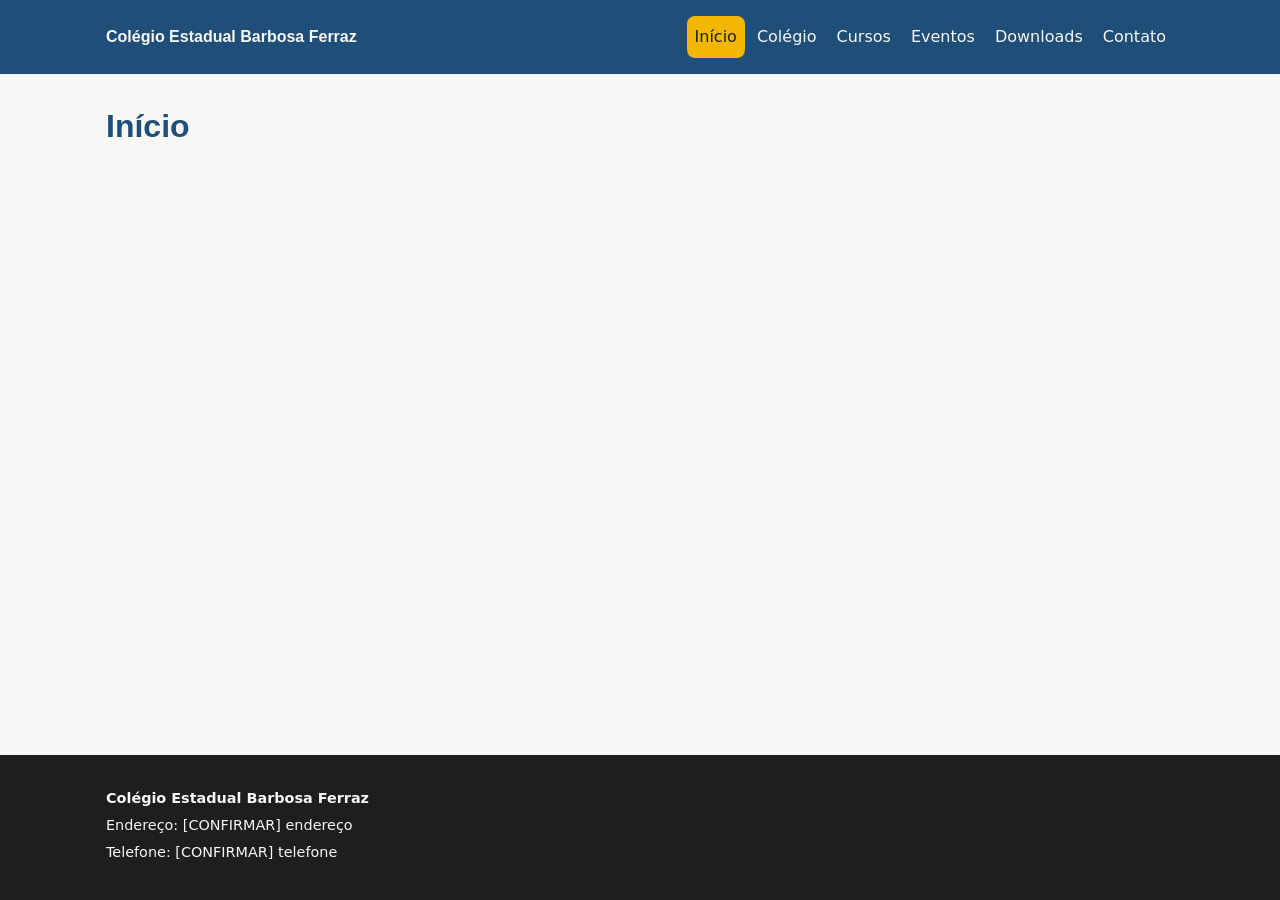
==== index.html @ 989b2b37 "Base do projeto Co-Authored-By: Claude Opus 5.5 <noreply@anthropic.com>" ====
<!DOCTYPE html>
<html lang="pt-br">
<head>
  <meta charset="UTF-8">
  <meta name="viewport" content="width=device-width, initial-scale=1.0">
  <!-- Redireciona automaticamente para a página inicial -->
  <meta http-equiv="refresh" content="0; url=paginas/inicio/index.html">
  <title>Colégio Estadual Barbosa Ferraz</title>
</head>
<body>
  <!-- Link de segurança, caso o redirecionamento automático não funcione -->
  <p><a href="paginas/inicio/index.html">Ir para a página inicial do Colégio Estadual Barbosa Ferraz</a></p>
</body>
</html>
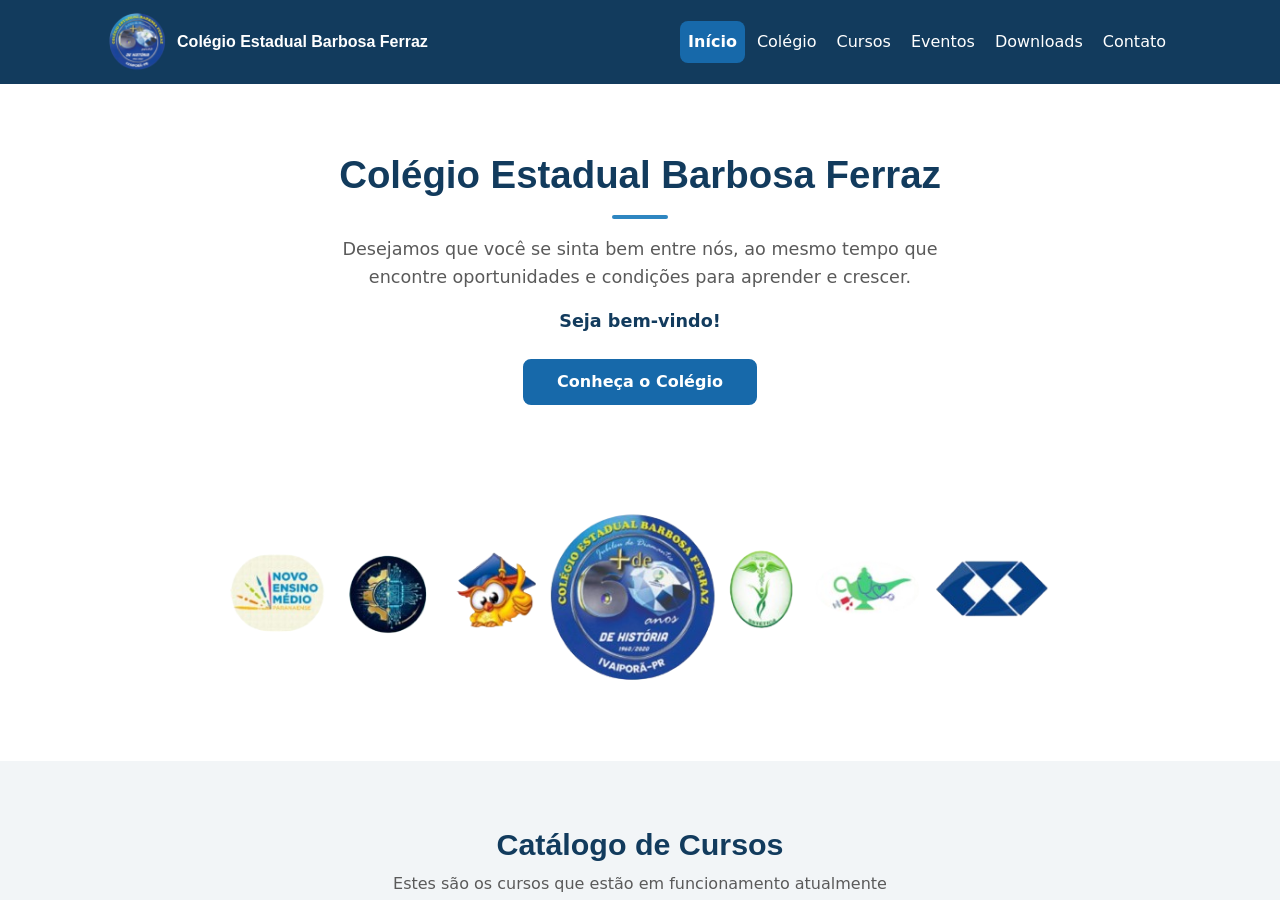
==== commit 1e948e39: "feat: alterações nas REGRAS.md e desenvolvimento da pagina inicial Alterando para que css e js `main" ====
--- a/index.html
+++ b/index.html
@@ -3,6 +3,7 @@
 <head>
   <meta charset="UTF-8">
   <meta name="viewport" content="width=device-width, initial-scale=1.0">
+  <link rel="fav-icon" type="imagens/png" href="imagens-principais/logo-colegio.png">
   <!-- Redireciona automaticamente para a página inicial -->
   <meta http-equiv="refresh" content="0; url=paginas/inicio/index.html">
   <title>Colégio Estadual Barbosa Ferraz</title>
@@ -11,4 +12,4 @@
   <!-- Link de segurança, caso o redirecionamento automático não funcione -->
   <p><a href="paginas/inicio/index.html">Ir para a página inicial do Colégio Estadual Barbosa Ferraz</a></p>
 </body>
-</html>
+</html>
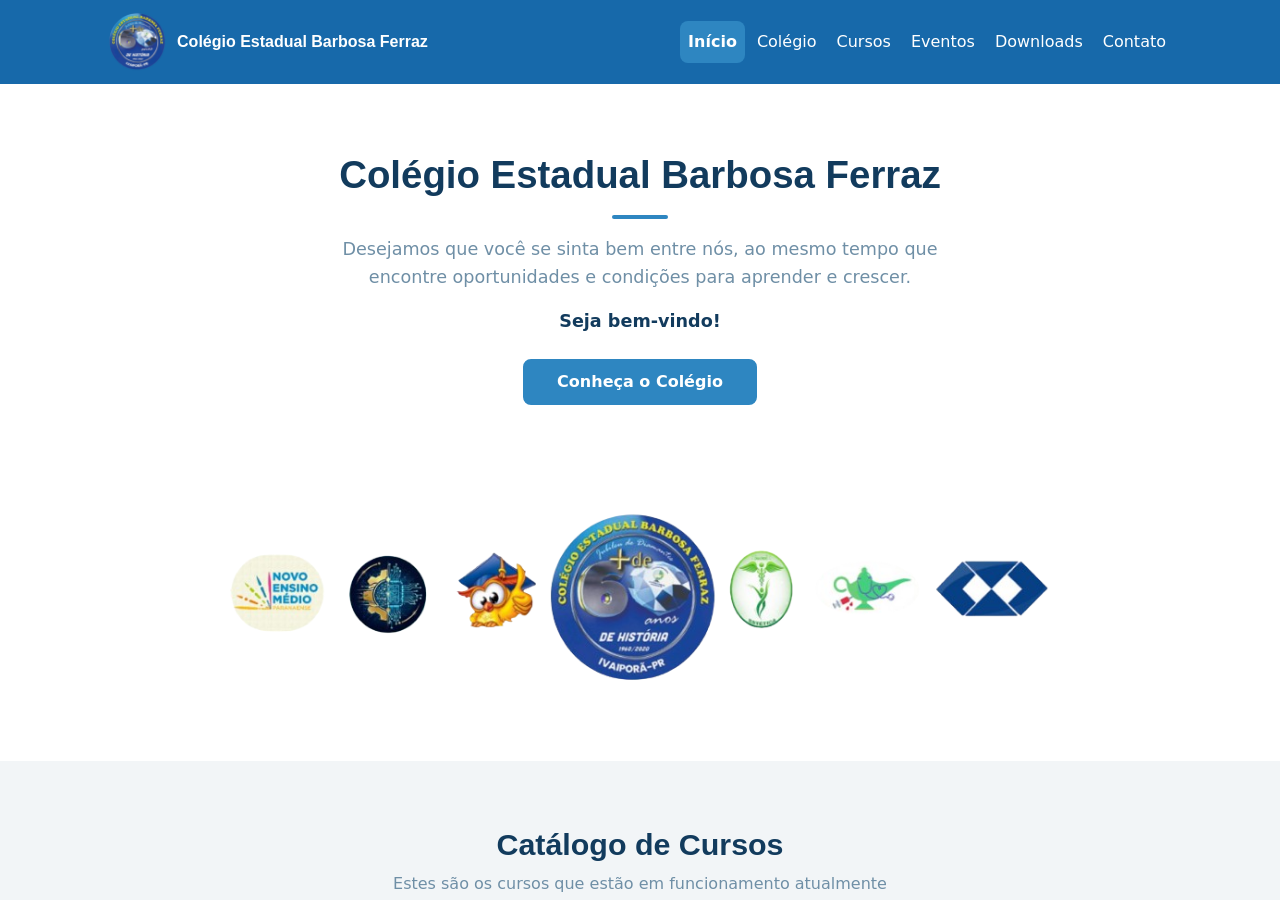
==== commit 1c68f0d3: "feat: quadro de avisos para esboço de desenvolvimento para tela admin e fix fav-icon" ====
--- a/index.html
+++ b/index.html
@@ -3,7 +3,7 @@
 <head>
   <meta charset="UTF-8">
   <meta name="viewport" content="width=device-width, initial-scale=1.0">
-  <link rel="fav-icon" type="imagens/png" href="imagens-principais/logo-colegio.png">
+  <link rel="icon" type="image/png" href="imagens-principais/logo-colegio.png">
   <!-- Redireciona automaticamente para a página inicial -->
   <meta http-equiv="refresh" content="0; url=paginas/inicio/index.html">
   <title>Colégio Estadual Barbosa Ferraz</title>
